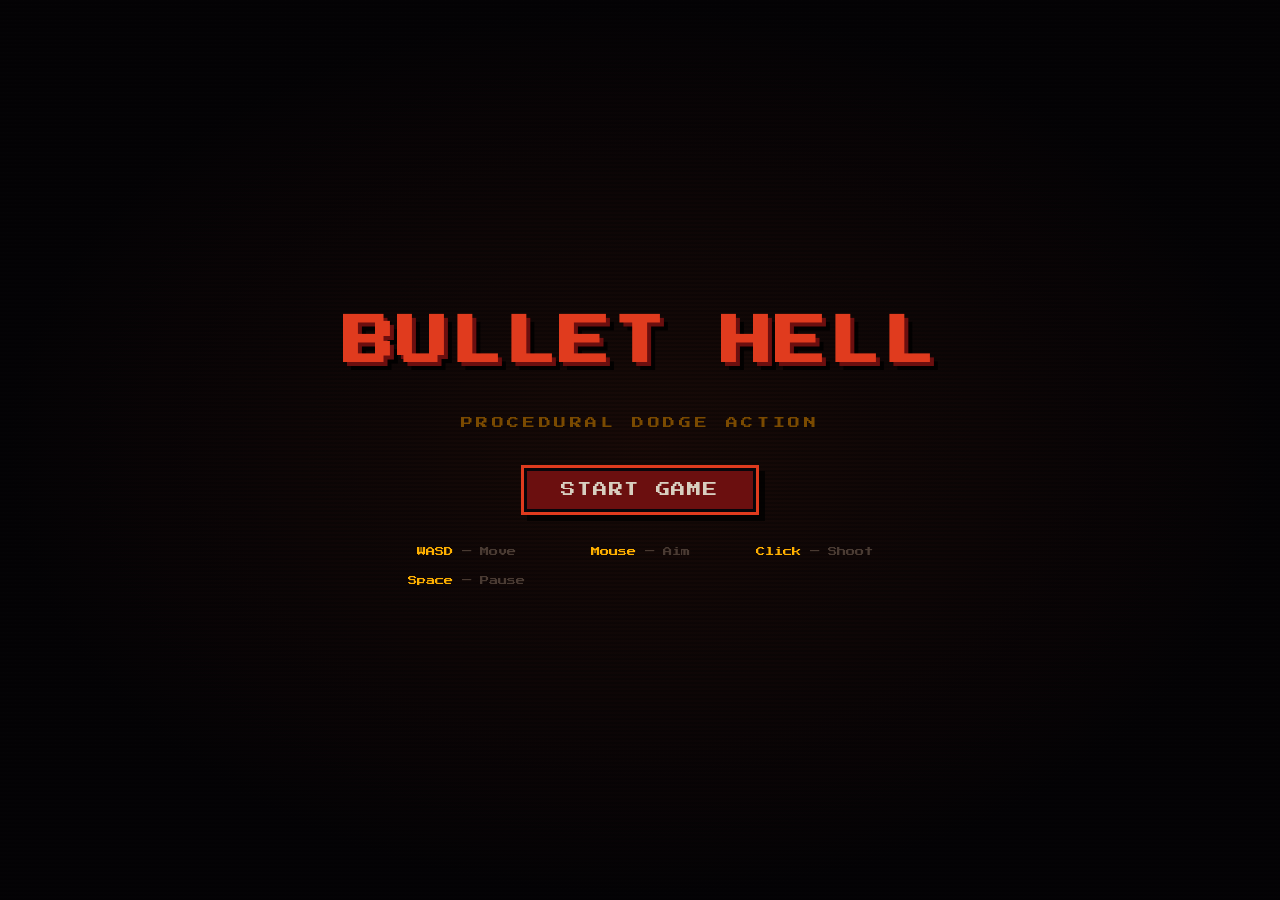
==== index.html @ 40c06ac8 "Restyle to a chunky pixel grid in a DOOM-register palette Presentation pass: loose modern retro rath" ====
<!DOCTYPE html>
<html lang="en">
<head>
    <meta charset="UTF-8">
    <meta name="viewport" content="width=device-width, initial-scale=1.0">
    <title>Bullet Hell — Procedural Dodge Action</title>
    <meta name="description" content="A browser bullet hell with procedurally generated dungeons, roguelite upgrades and hand-rolled canvas rendering. No engine, no dependencies.">
    <meta name="theme-color" content="#0a0a0f">

    <!-- Social preview -->
    <meta property="og:type" content="website">
    <meta property="og:title" content="Bullet Hell — Procedural Dodge Action">
    <meta property="og:description" content="A browser bullet hell with procedurally generated dungeons, roguelite upgrades and hand-rolled canvas rendering. No engine, no dependencies.">
    <meta name="twitter:card" content="summary">

    <!-- Inline SVG favicon: the player dot on the game's background -->
    <link rel="icon" href="data:image/svg+xml,%3Csvg xmlns='http://www.w3.org/2000/svg' viewBox='0 0 32 32'%3E%3Crect width='32' height='32' fill='%230a0a0f'/%3E%3Ccircle cx='16' cy='16' r='9' fill='%232196f3' stroke='%2364b5f6' stroke-width='2'/%3E%3C/svg%3E">

    <link rel="preconnect" href="https://fonts.googleapis.com">
    <link rel="preconnect" href="https://fonts.gstatic.com" crossorigin>
    <link href="https://fonts.googleapis.com/css2?family=Press+Start+2P&display=swap" rel="stylesheet">
    <link rel="stylesheet" href="css/styles.css">
</head>
<body>
    <canvas id="game"></canvas>

    <!-- Start Screen -->
    <div id="start-screen" class="screen active">
        <h1 class="game-title">BULLET HELL</h1>
        <p class="subtitle">Procedural Dodge Action</p>
        <button id="start-btn" class="btn">Start Game</button>
        <div class="controls-info">
            <p><strong>WASD</strong> — Move</p>
            <p><strong>Mouse</strong> — Aim</p>
            <p><strong>Click</strong> — Shoot</p>
            <p><strong>Space</strong> — Pause</p>
        </div>
    </div>

    <!-- HUD Overlay -->
    <div id="hud" class="hud hidden">
        <div class="hud-left">
            <div class="bar-container">
                <div class="bar-label">HP</div>
                <div class="bar-track">
                    <div id="hp-bar" class="bar bar-health"></div>
                </div>
                <span id="hp-text" class="bar-text">100 / 100</span>
            </div>
            <div class="bar-container">
                <div class="bar-label">XP</div>
                <div class="bar-track">
                    <div id="xp-bar" class="bar bar-xp"></div>
                </div>
                <span id="xp-text" class="bar-text">Lv 1 — 0 / 50</span>
            </div>
            <div id="stats-display" class="stats-display">
                DMG: 10 | SPD: 3.0 | BULLETS: 1
            </div>
        </div>
        <div class="hud-right">
            <canvas id="minimap" width="150" height="150"></canvas>
        </div>
    </div>

    <!-- Level Up Screen -->
    <div id="levelup-screen" class="screen hidden">
        <h2 class="levelup-title">LEVEL UP!</h2>
        <p class="levelup-subtitle">Choose an upgrade</p>
        <div id="upgrade-cards" class="upgrade-cards">
            <!-- Cards injected by JS -->
        </div>
        <button id="confirm-upgrade" class="btn hidden">Confirm</button>
    </div>

    <!-- Game Over Screen -->
    <div id="gameover-screen" class="screen hidden">
        <h2 class="gameover-title">GAME OVER</h2>
        <div class="gameover-stats">
            <p>Floor Reached: <span id="go-floor">1</span></p>
            <p>Level Reached: <span id="go-level">1</span></p>
            <p>Rooms Cleared: <span id="go-rooms">0</span></p>
            <p>Enemies Defeated: <span id="go-enemies">0</span></p>
        </div>
        <button id="restart-btn" class="btn">Restart</button>
    </div>

    <!-- Pause Overlay -->
    <div id="pause-overlay" class="screen hidden">
        <h2 class="pause-title">PAUSED</h2>
        <button id="resume-btn" class="btn">Resume</button>
    </div>

    <script src="js/palette.js"></script>
    <script src="js/player.js"></script>
    <script src="js/bullet.js"></script>
    <script src="js/enemy.js"></script>
    <script src="js/map.js"></script>
    <script src="js/ui.js"></script>
    <script src="js/game.js"></script>
    <script src="js/main.js"></script>
</body>
</html>
---- css/styles.css ----
/* =========================================================================
   Bullet Hell — loose modern retro, DOOM register.
   Chunky pixel grid, rust and dried blood, hot amber for anything urgent.
   ========================================================================= */

:root {
    --void:      #07050a;
    --panel:     #140f10;
    --panel-lit: #241a18;
    --wall:      #4a3b33;
    --blood:     #6b0f0f;
    --blood-lit: #a01c1c;
    --fire:      #e03b1e;
    --amber:     #ffb000;
    --amber-dim: #7a4a00;
    --bone:      #d8cfc0;
    --sick:      #7fbf3f;

    --font-pixel: 'Press Start 2P', 'Courier New', monospace;
}

*, *::before, *::after {
    margin: 0;
    padding: 0;
    box-sizing: border-box;
}

html, body {
    width: 100%;
    height: 100%;
    overflow: hidden;
    background: var(--void);
    font-family: var(--font-pixel);
    color: var(--bone);
    user-select: none;
    -webkit-font-smoothing: none;
    font-smooth: never;
}

/* The backing store is small and stretched; keep every pixel hard-edged. */
canvas#game {
    display: block;
    position: absolute;
    top: 0;
    left: 0;
    image-rendering: pixelated;
    image-rendering: crisp-edges;
}

/* ===== Screen overlays ===== */
.screen {
    position: absolute;
    inset: 0;
    display: flex;
    flex-direction: column;
    align-items: center;
    justify-content: center;
    z-index: 100;
    text-align: center;
    padding: 24px;
    background:
        repeating-linear-gradient(
            0deg,
            rgba(0, 0, 0, 0.35) 0 2px,
            rgba(0, 0, 0, 0.15) 2px 4px
        ),
        radial-gradient(ellipse at center, rgba(30, 12, 8, 0.92) 0%, rgba(5, 3, 6, 0.98) 70%);
}

.screen.hidden {
    display: none;
    pointer-events: none;
}

/* ===== Start screen ===== */
.game-title {
    font-size: clamp(1.4rem, 5vw, 3.2rem);
    line-height: 1.3;
    color: var(--fire);
    letter-spacing: 0.06em;
    margin-bottom: 0.8em;
    text-shadow:
        4px 4px 0 var(--blood),
        8px 8px 0 rgba(0, 0, 0, 0.85);
}

.subtitle {
    font-size: clamp(0.5rem, 1.4vw, 0.75rem);
    color: var(--amber-dim);
    margin-bottom: 3em;
    letter-spacing: 0.3em;
    text-transform: uppercase;
}

/* ===== Buttons — heavy slabs, no radius, no gradients ===== */
.btn {
    font-family: var(--font-pixel);
    font-size: clamp(0.6rem, 1.5vw, 0.9rem);
    padding: 18px 40px;
    color: var(--bone);
    background: var(--blood);
    border: 0;
    box-shadow:
        inset 0 0 0 3px var(--fire),
        inset 0 0 0 6px var(--void),
        6px 6px 0 rgba(0, 0, 0, 0.8);
    cursor: pointer;
    letter-spacing: 0.12em;
    text-transform: uppercase;
    transition: none;
}

.btn:hover,
.btn:focus-visible {
    background: var(--blood-lit);
    color: #fff;
    box-shadow:
        inset 0 0 0 3px var(--amber),
        inset 0 0 0 6px var(--void),
        6px 6px 0 rgba(0, 0, 0, 0.8);
    outline: none;
}

.btn:active {
    transform: translate(3px, 3px);
    box-shadow:
        inset 0 0 0 3px var(--amber),
        inset 0 0 0 6px var(--void),
        2px 2px 0 rgba(0, 0, 0, 0.8);
}

/* ===== Controls legend ===== */
.controls-info {
    margin-top: 3em;
    display: grid;
    grid-template-columns: repeat(auto-fit, minmax(150px, 1fr));
    gap: 10px 24px;
    font-size: clamp(0.42rem, 1vw, 0.58rem);
    color: var(--wall);
    line-height: 2;
    max-width: 620px;
}

.controls-info strong {
    color: var(--amber);
    font-weight: normal;
}

/* ===== HUD ===== */
.hud {
    position: absolute;
    inset: 0;
    pointer-events: none;
    z-index: 50;
}

.hud.hidden { display: none; }

.hud-left {
    position: absolute;
    left: 16px;
    bottom: 16px;
    background: var(--panel);
    box-shadow:
        inset 0 0 0 3px var(--wall),
        inset 0 0 0 6px var(--void);
    padding: 14px 18px;
    min-width: 300px;
}

.bar-container {
    display: flex;
    align-items: center;
    gap: 10px;
    margin-bottom: 8px;
}

.bar-label {
    font-size: 0.5rem;
    color: var(--amber-dim);
    width: 26px;
    letter-spacing: 0.1em;
}

.bar-track {
    position: relative;
    flex: 1;
    height: 14px;
    background: #0d0808;
    box-shadow: inset 0 0 0 2px var(--void);
    overflow: hidden;
}

.bar {
    height: 100%;
    width: 100%;
    transition: width 0.12s steps(4, end);
}

.bar-health { background: var(--fire); }
.bar-xp     { background: var(--sick); }

.bar-text {
    font-size: 0.45rem;
    color: var(--bone);
    min-width: 116px;
    text-align: right;
    letter-spacing: 0.05em;
}

.stats-display {
    font-size: 0.42rem;
    color: var(--amber);
    letter-spacing: 0.06em;
    margin-top: 6px;
    line-height: 1.8;
}

.hud-right {
    position: absolute;
    right: 16px;
    bottom: 16px;
    background: var(--panel);
    box-shadow:
        inset 0 0 0 3px var(--wall),
        inset 0 0 0 6px var(--void);
    padding: 6px;
    line-height: 0;
}

#minimap {
    image-rendering: pixelated;
    display: block;
}

/* ===== Level up ===== */
.levelup-title {
    font-size: clamp(1rem, 3.5vw, 2rem);
    color: var(--amber);
    letter-spacing: 0.08em;
    text-shadow: 4px 4px 0 var(--amber-dim), 8px 8px 0 rgba(0, 0, 0, 0.8);
    margin-bottom: 0.6em;
}

.levelup-subtitle {
    font-size: clamp(0.45rem, 1.2vw, 0.62rem);
    color: var(--wall);
    letter-spacing: 0.22em;
    text-transform: uppercase;
    margin-bottom: 2.5em;
}

.upgrade-cards {
    display: flex;
    gap: 20px;
    flex-wrap: wrap;
    justify-content: center;
    margin-bottom: 2.5em;
}

.upgrade-card {
    width: 210px;
    padding: 22px 16px;
    background: var(--panel-lit);
    box-shadow:
        inset 0 0 0 3px var(--wall),
        inset 0 0 0 6px var(--void),
        6px 6px 0 rgba(0, 0, 0, 0.75);
    cursor: pointer;
    pointer-events: auto;
}

.upgrade-card:hover {
    background: #33221d;
    box-shadow:
        inset 0 0 0 3px var(--amber-dim),
        inset 0 0 0 6px var(--void),
        6px 6px 0 rgba(0, 0, 0, 0.75);
}

.upgrade-card.selected {
    background: var(--blood);
    box-shadow:
        inset 0 0 0 3px var(--amber),
        inset 0 0 0 6px var(--void),
        6px 6px 0 rgba(0, 0, 0, 0.75);
}

.card-name {
    font-size: 0.72rem;
    color: var(--amber);
    margin-bottom: 1.2em;
    line-height: 1.4;
}

.upgrade-card.selected .card-name { color: #fff; }

.card-desc {
    font-size: 0.45rem;
    color: var(--bone);
    line-height: 2;
    margin-bottom: 1.6em;
}

.card-rarity {
    font-size: 0.38rem;
    color: #96775e;
    text-transform: uppercase;
    letter-spacing: 0.2em;
}

.card-rarity.rare { color: var(--sick); }

/* ===== Game over ===== */
.gameover-title {
    font-size: clamp(1.2rem, 4.5vw, 2.6rem);
    color: var(--fire);
    letter-spacing: 0.08em;
    text-shadow: 4px 4px 0 var(--blood), 8px 8px 0 rgba(0, 0, 0, 0.85);
    margin-bottom: 1em;
}

.gameover-stats {
    font-size: clamp(0.45rem, 1.2vw, 0.62rem);
    color: var(--bone);
    line-height: 2.8;
    margin-bottom: 2.5em;
}

.gameover-stats span { color: var(--amber); }

/* ===== Pause ===== */
.pause-title {
    font-size: clamp(1rem, 3.5vw, 2rem);
    color: var(--amber);
    letter-spacing: 0.2em;
    margin-bottom: 1.2em;
    text-shadow: 4px 4px 0 rgba(0, 0, 0, 0.85);
}

@media (prefers-reduced-motion: reduce) {
    .bar { transition: none; }
}
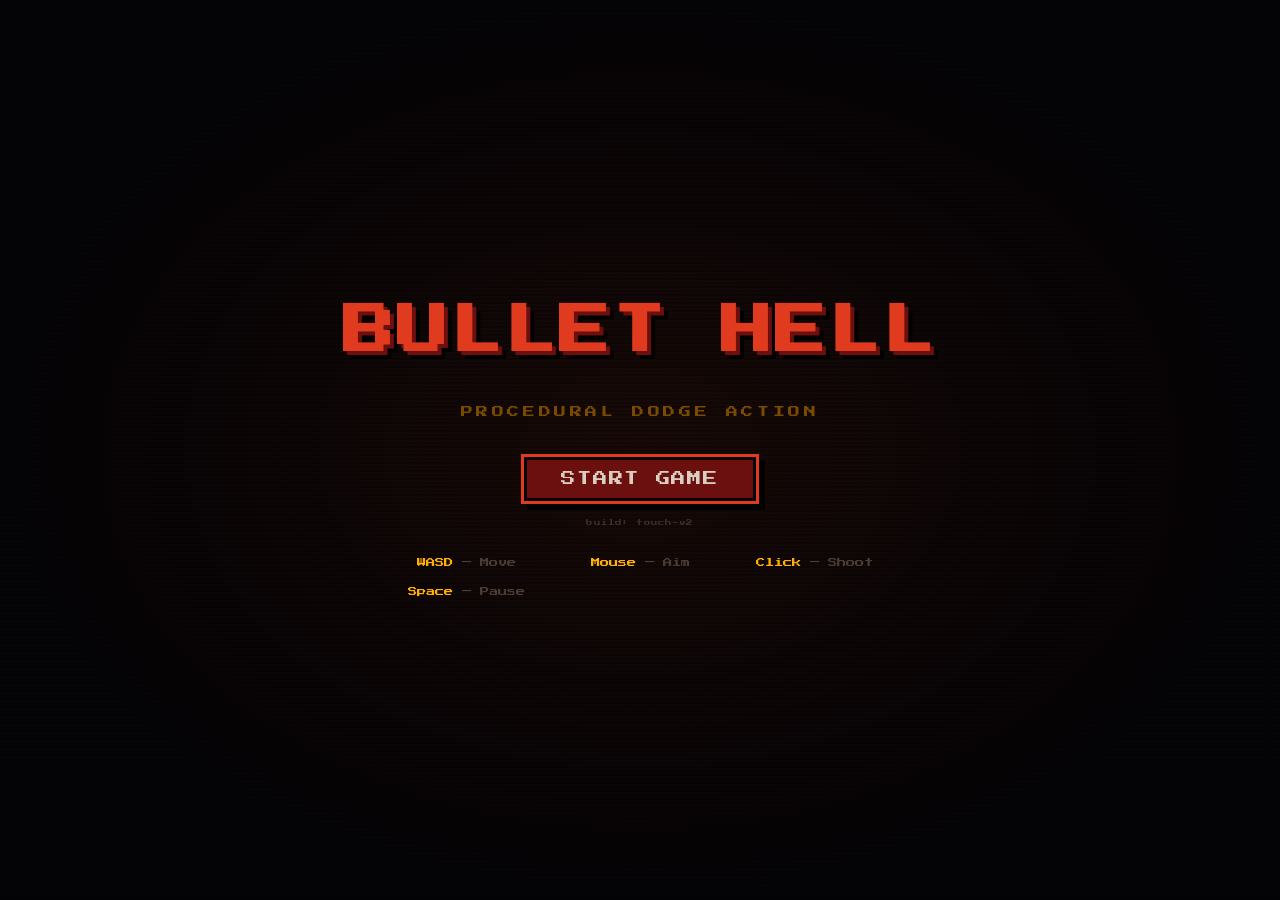
==== commit 89ad43cd: "Harden touch controls and add diagnostics for a device that shows no sticks Reported: the sticks do " ====
--- a/index.html
+++ b/index.html
@@ -2,7 +2,8 @@
 <html lang="en">
 <head>
     <meta charset="UTF-8">
-    <meta name="viewport" content="width=device-width, initial-scale=1.0">
+    <meta name="viewport" content="width=device-width, initial-scale=1.0, maximum-scale=1.0, user-scalable=no, viewport-fit=cover">
+    <meta name="mobile-web-app-capable" content="yes">
     <title>Bullet Hell — Procedural Dodge Action</title>
     <meta name="description" content="A browser bullet hell with procedurally generated dungeons, roguelite upgrades and hand-rolled canvas rendering. No engine, no dependencies.">
     <meta name="theme-color" content="#0a0a0f">
@@ -19,7 +20,7 @@
     <link rel="preconnect" href="https://fonts.googleapis.com">
     <link rel="preconnect" href="https://fonts.gstatic.com" crossorigin>
     <link href="https://fonts.googleapis.com/css2?family=Press+Start+2P&display=swap" rel="stylesheet">
-    <link rel="stylesheet" href="css/styles.css">
+    <link rel="stylesheet" href="css/styles.css?v=touch-v2">
 </head>
 <body>
     <canvas id="game"></canvas>
@@ -29,6 +30,7 @@
         <h1 class="game-title">BULLET HELL</h1>
         <p class="subtitle">Procedural Dodge Action</p>
         <button id="start-btn" class="btn">Start Game</button>
+        <p class="build-marker">build: touch-v2</p>
         <div class="controls-info">
             <p><strong>WASD</strong> — Move</p>
             <p><strong>Mouse</strong> — Aim</p>
@@ -91,13 +93,28 @@
         <button id="resume-btn" class="btn">Resume</button>
     </div>
 
-    <script src="js/palette.js"></script>
-    <script src="js/player.js"></script>
-    <script src="js/bullet.js"></script>
-    <script src="js/enemy.js"></script>
-    <script src="js/map.js"></script>
-    <script src="js/ui.js"></script>
-    <script src="js/game.js"></script>
-    <script src="js/main.js"></script>
+    <!-- Touch layer: only shown on touch devices, see main.js -->
+    <div id="touch-layer" class="touch-layer hidden">
+        <div id="stick-move" class="stick"><div class="stick-knob"></div></div>
+        <div id="stick-aim" class="stick stick-fire"><div class="stick-knob"></div></div>
+    </div>
+    <button id="touch-pause" class="touch-pause hidden" aria-label="Pause">II</button>
+
+    <!-- Portrait gate: twin-stick needs the width -->
+    <div id="rotate-gate" class="rotate-gate">
+        <div class="rotate-icon">◱</div>
+        <p class="rotate-text">Rotate your device</p>
+        <p class="rotate-sub">Landscape only</p>
+    </div>
+
+    <script src="js/palette.js?v=touch-v2"></script>
+    <script src="js/player.js?v=touch-v2"></script>
+    <script src="js/bullet.js?v=touch-v2"></script>
+    <script src="js/enemy.js?v=touch-v2"></script>
+    <script src="js/map.js?v=touch-v2"></script>
+    <script src="js/ui.js?v=touch-v2"></script>
+    <script src="js/game.js?v=touch-v2"></script>
+    <script src="js/touch.js?v=touch-v2"></script>
+    <script src="js/main.js?v=touch-v2"></script>
 </body>
 </html>
--- a/css/styles.css
+++ b/css/styles.css
@@ -341,3 +341,168 @@
 @media (prefers-reduced-motion: reduce) {
     .bar { transition: none; }
 }
+
+/* =========================================================================
+   Touch controls — twin-stick, landscape only
+   ========================================================================= */
+
+/* Stop the browser treating the play surface as a scrollable document:
+   no pull-to-refresh, no rubber-banding, no double-tap zoom. */
+body.touch-device {
+    overscroll-behavior: none;
+    touch-action: none;
+}
+
+.touch-layer {
+    position: absolute;
+    inset: 0;
+    z-index: 60;
+    touch-action: none;
+    -webkit-user-select: none;
+    user-select: none;
+    -webkit-tap-highlight-color: transparent;
+}
+
+.touch-layer.hidden { display: none; }
+
+/* Floating sticks: positioned at the thumb by JS, hidden until touched. */
+.stick {
+    position: absolute;
+    width: 136px;
+    height: 136px;
+    margin-left: -68px;
+    margin-top: -68px;
+    border-radius: 50%;
+    display: none;
+    pointer-events: none;
+    background: rgba(20, 15, 16, 0.4);
+    box-shadow: inset 0 0 0 3px rgba(92, 70, 56, 0.75);
+}
+
+.stick-knob {
+    position: absolute;
+    left: 50%;
+    top: 50%;
+    width: 54px;
+    height: 54px;
+    margin: 0;
+    border-radius: 50%;
+    background: rgba(255, 176, 0, 0.30);
+    box-shadow: inset 0 0 0 3px var(--amber);
+    transform: translate(-50%, -50%);
+}
+
+/* The firing stick reads hot so the two thumbs are never confused. */
+.stick-fire {
+    box-shadow: inset 0 0 0 3px rgba(160, 28, 28, 0.8);
+    background: rgba(40, 10, 10, 0.4);
+}
+
+.stick-fire .stick-knob {
+    background: rgba(224, 59, 30, 0.35);
+    box-shadow: inset 0 0 0 3px var(--fire);
+}
+
+.touch-pause {
+    position: absolute;
+    top: 14px;
+    right: 14px;
+    z-index: 70;
+    width: 52px;
+    height: 52px;
+    font-family: var(--font-pixel);
+    font-size: 0.7rem;
+    letter-spacing: 0.08em;
+    color: var(--amber);
+    background: var(--panel);
+    border: 0;
+    box-shadow:
+        inset 0 0 0 3px var(--wall),
+        inset 0 0 0 6px var(--void);
+    cursor: pointer;
+    -webkit-tap-highlight-color: transparent;
+}
+
+.touch-pause.hidden { display: none; }
+.touch-pause:active { color: #fff; background: var(--blood); }
+
+/* ===== Portrait gate =====
+   Twin-stick needs the horizontal room, and a portrait viewport puts both
+   thumbs over the play area. Shown only on touch devices in portrait. */
+.rotate-gate {
+    display: none;
+    position: absolute;
+    inset: 0;
+    z-index: 200;
+    flex-direction: column;
+    align-items: center;
+    justify-content: center;
+    gap: 18px;
+    text-align: center;
+    padding: 24px;
+    background: var(--void);
+}
+
+body.touch-device .rotate-gate { }
+
+@media (orientation: portrait) {
+    body.touch-device .rotate-gate { display: flex; }
+    /* Hide the HUD and touch layer so nothing is interactable behind the gate */
+    body.touch-device .hud,
+    body.touch-device .touch-layer,
+    body.touch-device .touch-pause { display: none; }
+}
+
+.rotate-icon {
+    font-size: 4rem;
+    color: var(--amber);
+    animation: rotate-hint 2.4s ease-in-out infinite;
+}
+
+.rotate-text {
+    font-size: 0.72rem;
+    color: var(--bone);
+    letter-spacing: 0.1em;
+    line-height: 2;
+}
+
+.rotate-sub {
+    font-size: 0.48rem;
+    color: var(--amber-dim);
+    letter-spacing: 0.22em;
+    text-transform: uppercase;
+}
+
+@keyframes rotate-hint {
+    0%, 45%   { transform: rotate(0deg); }
+    55%, 100% { transform: rotate(-90deg); }
+}
+
+@media (prefers-reduced-motion: reduce) {
+    .rotate-icon { animation: none; }
+}
+
+/* On short landscape viewports (phones), pull the HUD in so the sticks and
+   the status panel do not fight for the same corner. */
+@media (orientation: landscape) and (max-height: 500px) {
+    .hud-left { min-width: 220px; padding: 8px 12px; }
+    .bar-track { height: 10px; }
+    .bar-text { min-width: 92px; font-size: 0.38rem; }
+    .stats-display { font-size: 0.36rem; }
+    #minimap { width: 96px; height: 96px; }
+    .controls-info { display: none; }
+}
+
+/* Sticks rest dimmed at their default positions so a player can see the
+   controls exist before touching anything, then brighten on grab. */
+.stick.stick-idle {
+    opacity: 0.32;
+}
+
+/* Build marker: lets a cached tablet be identified at a glance. */
+.build-marker {
+    font-size: 0.4rem;
+    color: #3d2f28;
+    letter-spacing: 0.18em;
+    margin-top: 2.5em;
+}
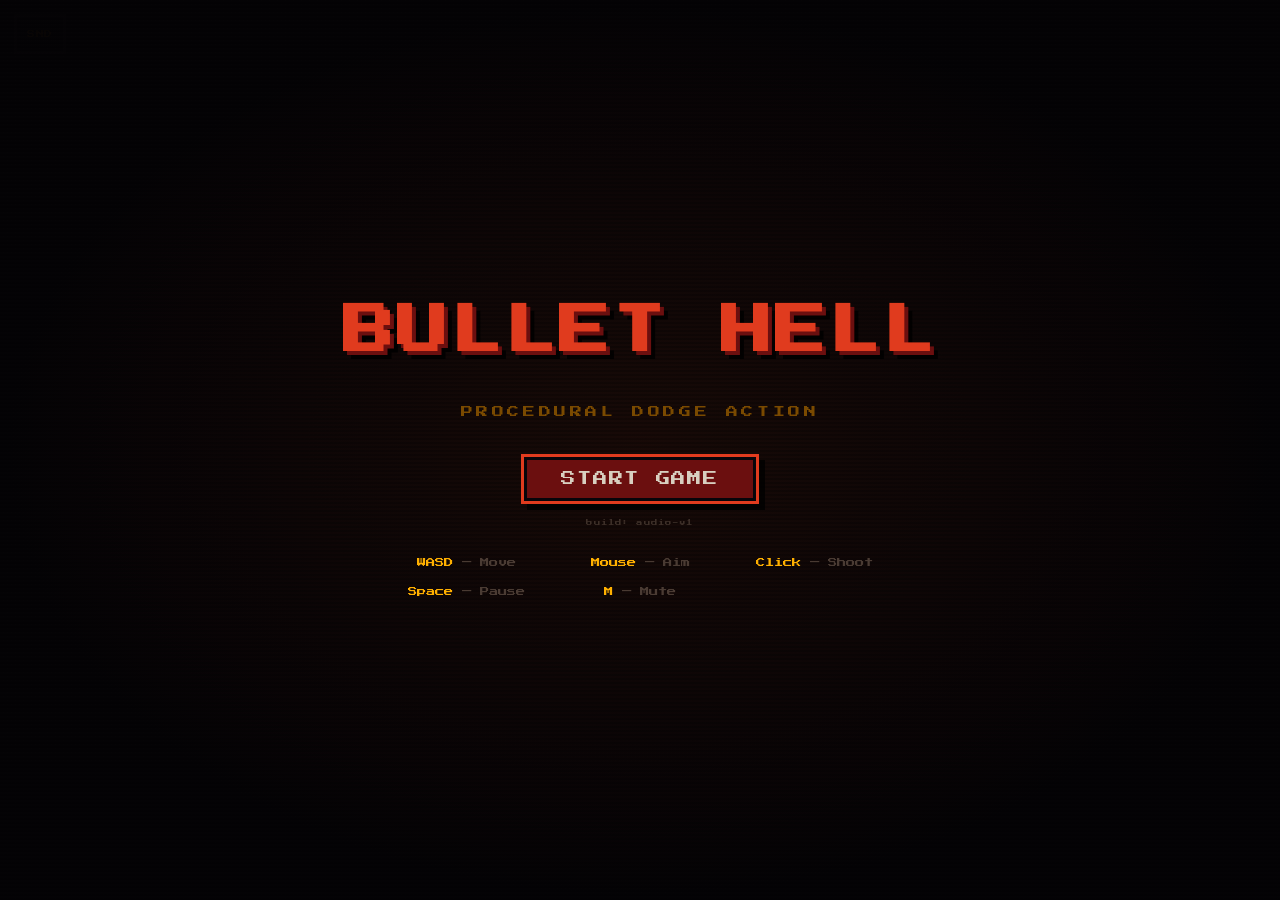
==== commit 59a5a9cd: "Add synthesized sound effects and an optional music layer Effects are generated with Web Audio rathe" ====
--- a/index.html
+++ b/index.html
@@ -20,7 +20,7 @@
     <link rel="preconnect" href="https://fonts.googleapis.com">
     <link rel="preconnect" href="https://fonts.gstatic.com" crossorigin>
     <link href="https://fonts.googleapis.com/css2?family=Press+Start+2P&display=swap" rel="stylesheet">
-    <link rel="stylesheet" href="css/styles.css?v=touch-v2">
+    <link rel="stylesheet" href="css/styles.css?v=audio-v1">
 </head>
 <body>
     <canvas id="game"></canvas>
@@ -30,12 +30,13 @@
         <h1 class="game-title">BULLET HELL</h1>
         <p class="subtitle">Procedural Dodge Action</p>
         <button id="start-btn" class="btn">Start Game</button>
-        <p class="build-marker">build: touch-v2</p>
+        <p class="build-marker">build: audio-v1</p>
         <div class="controls-info">
             <p><strong>WASD</strong> — Move</p>
             <p><strong>Mouse</strong> — Aim</p>
             <p><strong>Click</strong> — Shoot</p>
             <p><strong>Space</strong> — Pause</p>
+            <p><strong>M</strong> — Mute</p>
         </div>
     </div>
 
@@ -99,6 +100,7 @@
         <div id="stick-aim" class="stick stick-fire"><div class="stick-knob"></div></div>
     </div>
     <button id="touch-pause" class="touch-pause hidden" aria-label="Pause">II</button>
+    <button id="mute-btn" class="mute-btn" aria-label="Mute">SND</button>
 
     <!-- Portrait gate: twin-stick needs the width -->
     <div id="rotate-gate" class="rotate-gate">
@@ -107,14 +109,15 @@
         <p class="rotate-sub">Landscape only</p>
     </div>
 
-    <script src="js/palette.js?v=touch-v2"></script>
-    <script src="js/player.js?v=touch-v2"></script>
-    <script src="js/bullet.js?v=touch-v2"></script>
-    <script src="js/enemy.js?v=touch-v2"></script>
-    <script src="js/map.js?v=touch-v2"></script>
-    <script src="js/ui.js?v=touch-v2"></script>
-    <script src="js/game.js?v=touch-v2"></script>
-    <script src="js/touch.js?v=touch-v2"></script>
-    <script src="js/main.js?v=touch-v2"></script>
+    <script src="js/palette.js?v=audio-v1"></script>
+    <script src="js/audio.js?v=audio-v1"></script>
+    <script src="js/player.js?v=audio-v1"></script>
+    <script src="js/bullet.js?v=audio-v1"></script>
+    <script src="js/enemy.js?v=audio-v1"></script>
+    <script src="js/map.js?v=audio-v1"></script>
+    <script src="js/ui.js?v=audio-v1"></script>
+    <script src="js/game.js?v=audio-v1"></script>
+    <script src="js/touch.js?v=audio-v1"></script>
+    <script src="js/main.js?v=audio-v1"></script>
 </body>
 </html>
--- a/css/styles.css
+++ b/css/styles.css
@@ -506,3 +506,28 @@
     letter-spacing: 0.18em;
     margin-top: 2.5em;
 }
+
+/* Sound toggle — mirrors the pause button so the two read as a pair. */
+.mute-btn {
+    position: absolute;
+    top: 14px;
+    left: 14px;
+    z-index: 70;
+    min-width: 52px;
+    height: 40px;
+    padding: 0 10px;
+    font-family: var(--font-pixel);
+    font-size: 0.5rem;
+    letter-spacing: 0.08em;
+    color: var(--amber);
+    background: var(--panel);
+    border: 0;
+    box-shadow:
+        inset 0 0 0 3px var(--wall),
+        inset 0 0 0 6px var(--void);
+    cursor: pointer;
+    -webkit-tap-highlight-color: transparent;
+}
+
+.mute-btn.muted { color: #6b5347; }
+.mute-btn:active { color: #fff; background: var(--blood); }
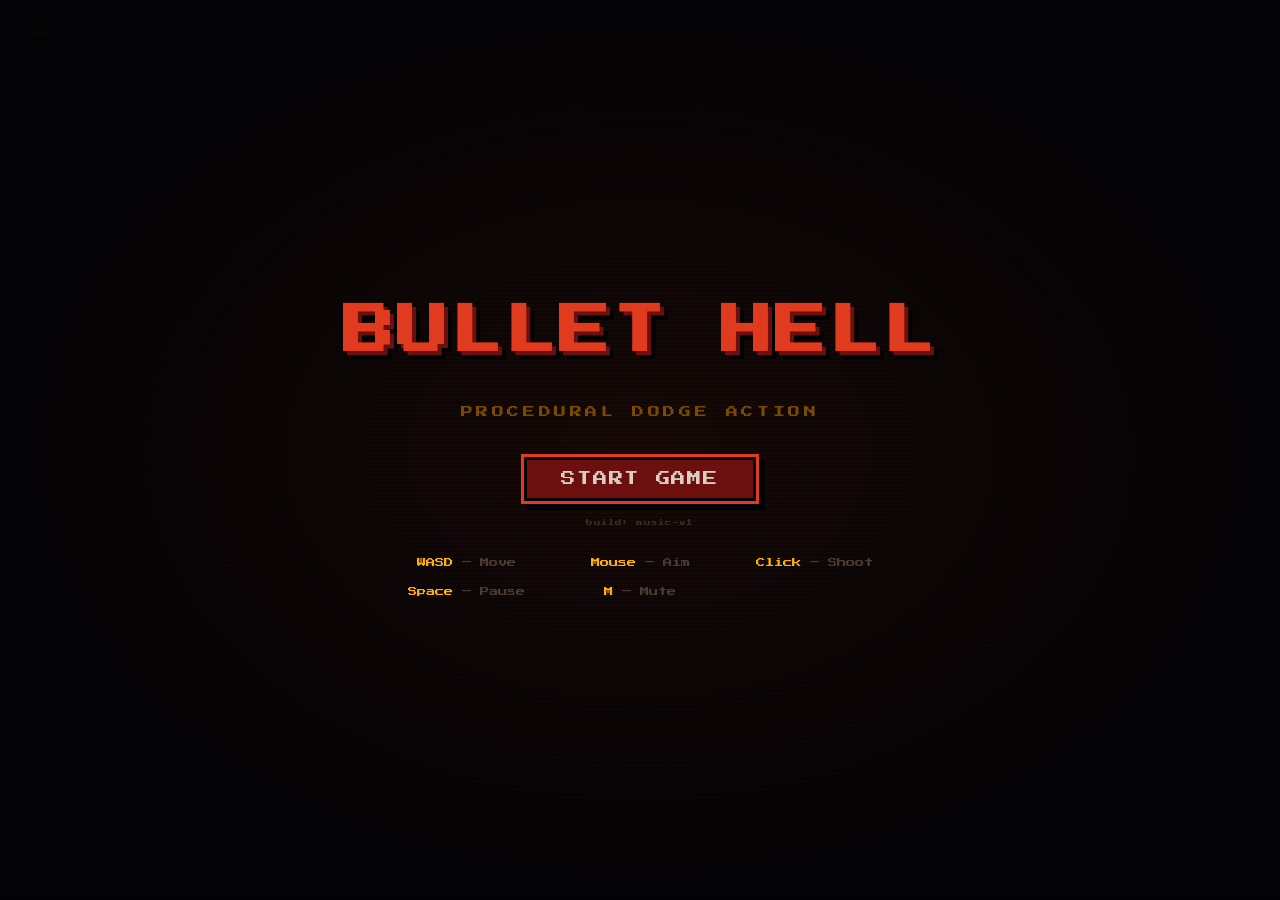
==== commit 1dda6ea1: "Add the soundtrack, looping each track's body rather than its fade Three tracks, one per floor, cycl" ====
--- a/index.html
+++ b/index.html
@@ -20,7 +20,7 @@
     <link rel="preconnect" href="https://fonts.googleapis.com">
     <link rel="preconnect" href="https://fonts.gstatic.com" crossorigin>
     <link href="https://fonts.googleapis.com/css2?family=Press+Start+2P&display=swap" rel="stylesheet">
-    <link rel="stylesheet" href="css/styles.css?v=audio-v1">
+    <link rel="stylesheet" href="css/styles.css?v=music-v1">
 </head>
 <body>
     <canvas id="game"></canvas>
@@ -30,7 +30,7 @@
         <h1 class="game-title">BULLET HELL</h1>
         <p class="subtitle">Procedural Dodge Action</p>
         <button id="start-btn" class="btn">Start Game</button>
-        <p class="build-marker">build: audio-v1</p>
+        <p class="build-marker">build: music-v1</p>
         <div class="controls-info">
             <p><strong>WASD</strong> — Move</p>
             <p><strong>Mouse</strong> — Aim</p>
@@ -109,15 +109,15 @@
         <p class="rotate-sub">Landscape only</p>
     </div>
 
-    <script src="js/palette.js?v=audio-v1"></script>
-    <script src="js/audio.js?v=audio-v1"></script>
-    <script src="js/player.js?v=audio-v1"></script>
-    <script src="js/bullet.js?v=audio-v1"></script>
-    <script src="js/enemy.js?v=audio-v1"></script>
-    <script src="js/map.js?v=audio-v1"></script>
-    <script src="js/ui.js?v=audio-v1"></script>
-    <script src="js/game.js?v=audio-v1"></script>
-    <script src="js/touch.js?v=audio-v1"></script>
-    <script src="js/main.js?v=audio-v1"></script>
+    <script src="js/palette.js?v=music-v1"></script>
+    <script src="js/audio.js?v=music-v1"></script>
+    <script src="js/player.js?v=music-v1"></script>
+    <script src="js/bullet.js?v=music-v1"></script>
+    <script src="js/enemy.js?v=music-v1"></script>
+    <script src="js/map.js?v=music-v1"></script>
+    <script src="js/ui.js?v=music-v1"></script>
+    <script src="js/game.js?v=music-v1"></script>
+    <script src="js/touch.js?v=music-v1"></script>
+    <script src="js/main.js?v=music-v1"></script>
 </body>
 </html>
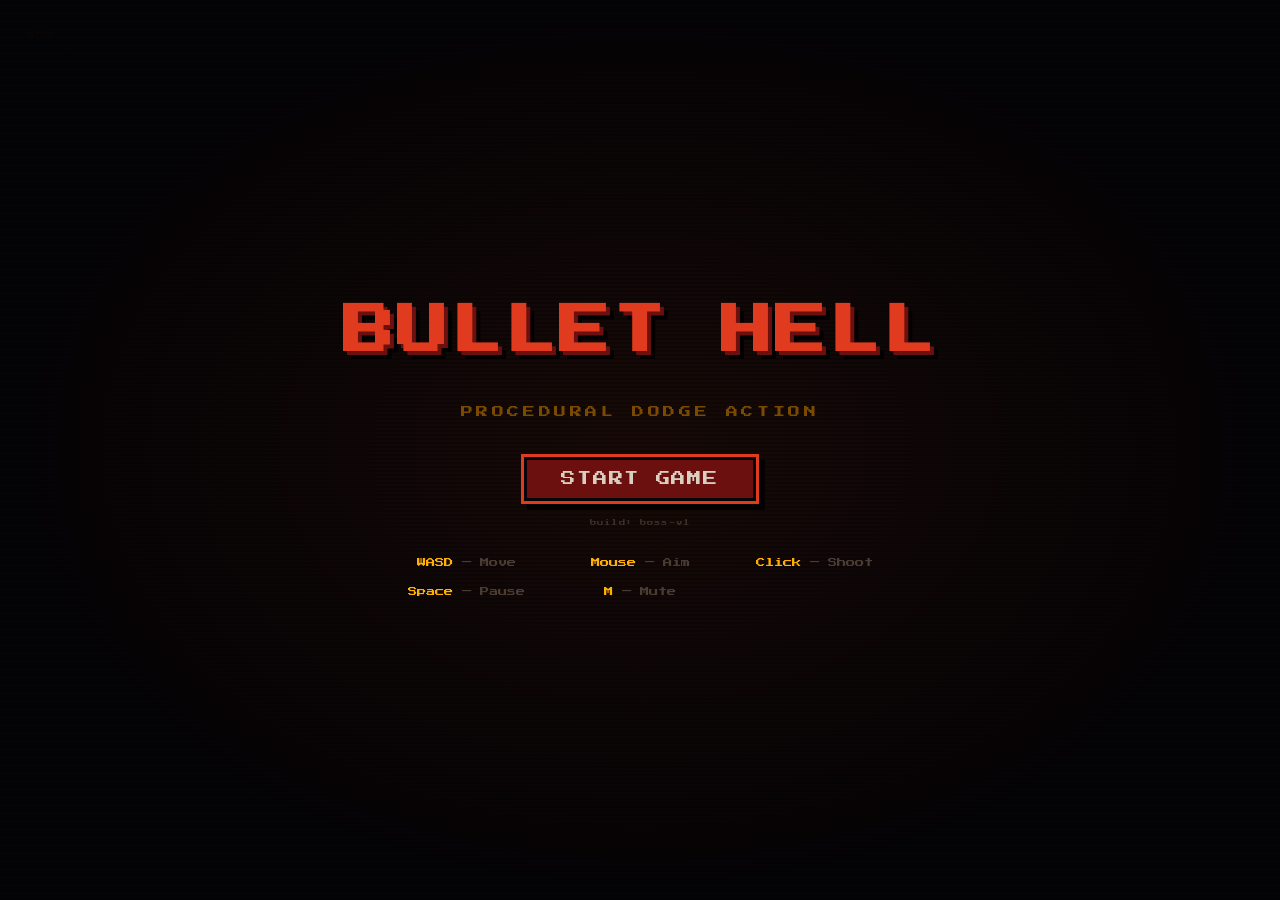
==== commit 45ff6cf2: "Gate each floor's exit behind a boss, and keep scaling past floor 10 A run had no curve in either di" ====
--- a/index.html
+++ b/index.html
@@ -20,7 +20,7 @@
     <link rel="preconnect" href="https://fonts.googleapis.com">
     <link rel="preconnect" href="https://fonts.gstatic.com" crossorigin>
     <link href="https://fonts.googleapis.com/css2?family=Press+Start+2P&display=swap" rel="stylesheet">
-    <link rel="stylesheet" href="css/styles.css?v=music-v1">
+    <link rel="stylesheet" href="css/styles.css?v=boss-v1">
 </head>
 <body>
     <canvas id="game"></canvas>
@@ -30,7 +30,7 @@
         <h1 class="game-title">BULLET HELL</h1>
         <p class="subtitle">Procedural Dodge Action</p>
         <button id="start-btn" class="btn">Start Game</button>
-        <p class="build-marker">build: music-v1</p>
+        <p class="build-marker">build: boss-v1</p>
         <div class="controls-info">
             <p><strong>WASD</strong> — Move</p>
             <p><strong>Mouse</strong> — Aim</p>
@@ -109,15 +109,15 @@
         <p class="rotate-sub">Landscape only</p>
     </div>
 
-    <script src="js/palette.js?v=music-v1"></script>
-    <script src="js/audio.js?v=music-v1"></script>
-    <script src="js/player.js?v=music-v1"></script>
-    <script src="js/bullet.js?v=music-v1"></script>
-    <script src="js/enemy.js?v=music-v1"></script>
-    <script src="js/map.js?v=music-v1"></script>
-    <script src="js/ui.js?v=music-v1"></script>
-    <script src="js/game.js?v=music-v1"></script>
-    <script src="js/touch.js?v=music-v1"></script>
-    <script src="js/main.js?v=music-v1"></script>
+    <script src="js/palette.js?v=boss-v1"></script>
+    <script src="js/audio.js?v=boss-v1"></script>
+    <script src="js/player.js?v=boss-v1"></script>
+    <script src="js/bullet.js?v=boss-v1"></script>
+    <script src="js/enemy.js?v=boss-v1"></script>
+    <script src="js/map.js?v=boss-v1"></script>
+    <script src="js/ui.js?v=boss-v1"></script>
+    <script src="js/game.js?v=boss-v1"></script>
+    <script src="js/touch.js?v=boss-v1"></script>
+    <script src="js/main.js?v=boss-v1"></script>
 </body>
 </html>
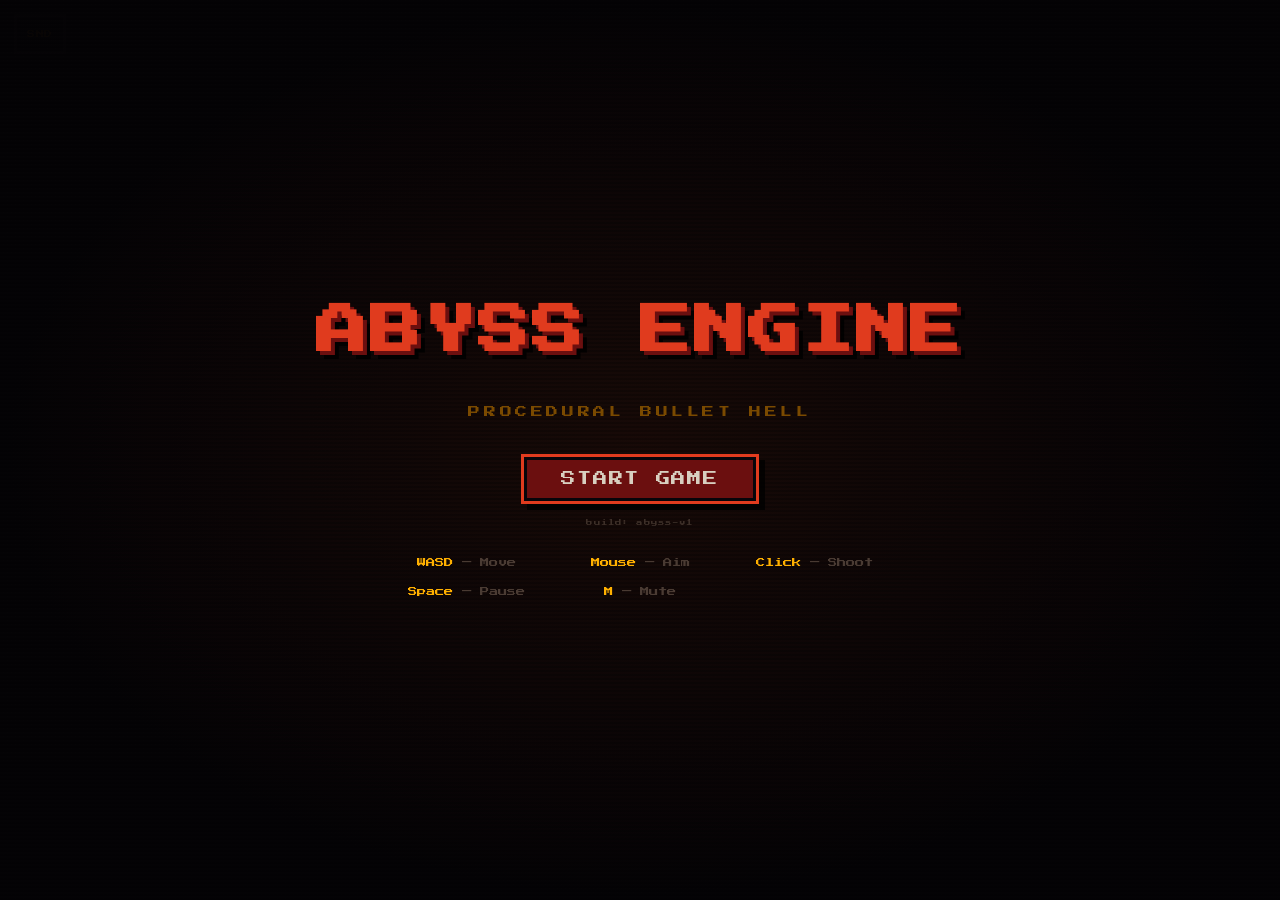
==== commit fee3cd90: "Rename the game to Abyss Engine "Bullet Hell" is the genre, not a title. The name comes from the sou" ====
--- a/index.html
+++ b/index.html
@@ -4,14 +4,14 @@
     <meta charset="UTF-8">
     <meta name="viewport" content="width=device-width, initial-scale=1.0, maximum-scale=1.0, user-scalable=no, viewport-fit=cover">
     <meta name="mobile-web-app-capable" content="yes">
-    <title>Bullet Hell — Procedural Dodge Action</title>
-    <meta name="description" content="A browser bullet hell with procedurally generated dungeons, roguelite upgrades and hand-rolled canvas rendering. No engine, no dependencies.">
+    <title>Abyss Engine — Procedural Bullet Hell</title>
+    <meta name="description" content="Descend a procedurally generated dungeon, kill the boss to open the way down. A browser bullet hell with roguelite upgrades and hand-rolled pixel rendering — no game engine, no dependencies.">
     <meta name="theme-color" content="#0a0a0f">
 
     <!-- Social preview -->
     <meta property="og:type" content="website">
-    <meta property="og:title" content="Bullet Hell — Procedural Dodge Action">
-    <meta property="og:description" content="A browser bullet hell with procedurally generated dungeons, roguelite upgrades and hand-rolled canvas rendering. No engine, no dependencies.">
+    <meta property="og:title" content="Abyss Engine — Procedural Bullet Hell">
+    <meta property="og:description" content="Descend a procedurally generated dungeon, kill the boss to open the way down. A browser bullet hell with roguelite upgrades and hand-rolled pixel rendering — no game engine, no dependencies.">
     <meta name="twitter:card" content="summary">
 
     <!-- Inline SVG favicon: the player dot on the game's background -->
@@ -20,17 +20,17 @@
     <link rel="preconnect" href="https://fonts.googleapis.com">
     <link rel="preconnect" href="https://fonts.gstatic.com" crossorigin>
     <link href="https://fonts.googleapis.com/css2?family=Press+Start+2P&display=swap" rel="stylesheet">
-    <link rel="stylesheet" href="css/styles.css?v=boss-v1">
+    <link rel="stylesheet" href="css/styles.css?v=abyss-v1">
 </head>
 <body>
     <canvas id="game"></canvas>
 
     <!-- Start Screen -->
     <div id="start-screen" class="screen active">
-        <h1 class="game-title">BULLET HELL</h1>
-        <p class="subtitle">Procedural Dodge Action</p>
+        <h1 class="game-title">ABYSS ENGINE</h1>
+        <p class="subtitle">Procedural Bullet Hell</p>
         <button id="start-btn" class="btn">Start Game</button>
-        <p class="build-marker">build: boss-v1</p>
+        <p class="build-marker">build: abyss-v1</p>
         <div class="controls-info">
             <p><strong>WASD</strong> — Move</p>
             <p><strong>Mouse</strong> — Aim</p>
@@ -109,15 +109,15 @@
         <p class="rotate-sub">Landscape only</p>
     </div>
 
-    <script src="js/palette.js?v=boss-v1"></script>
-    <script src="js/audio.js?v=boss-v1"></script>
-    <script src="js/player.js?v=boss-v1"></script>
-    <script src="js/bullet.js?v=boss-v1"></script>
-    <script src="js/enemy.js?v=boss-v1"></script>
-    <script src="js/map.js?v=boss-v1"></script>
-    <script src="js/ui.js?v=boss-v1"></script>
-    <script src="js/game.js?v=boss-v1"></script>
-    <script src="js/touch.js?v=boss-v1"></script>
-    <script src="js/main.js?v=boss-v1"></script>
+    <script src="js/palette.js?v=abyss-v1"></script>
+    <script src="js/audio.js?v=abyss-v1"></script>
+    <script src="js/player.js?v=abyss-v1"></script>
+    <script src="js/bullet.js?v=abyss-v1"></script>
+    <script src="js/enemy.js?v=abyss-v1"></script>
+    <script src="js/map.js?v=abyss-v1"></script>
+    <script src="js/ui.js?v=abyss-v1"></script>
+    <script src="js/game.js?v=abyss-v1"></script>
+    <script src="js/touch.js?v=abyss-v1"></script>
+    <script src="js/main.js?v=abyss-v1"></script>
 </body>
 </html>
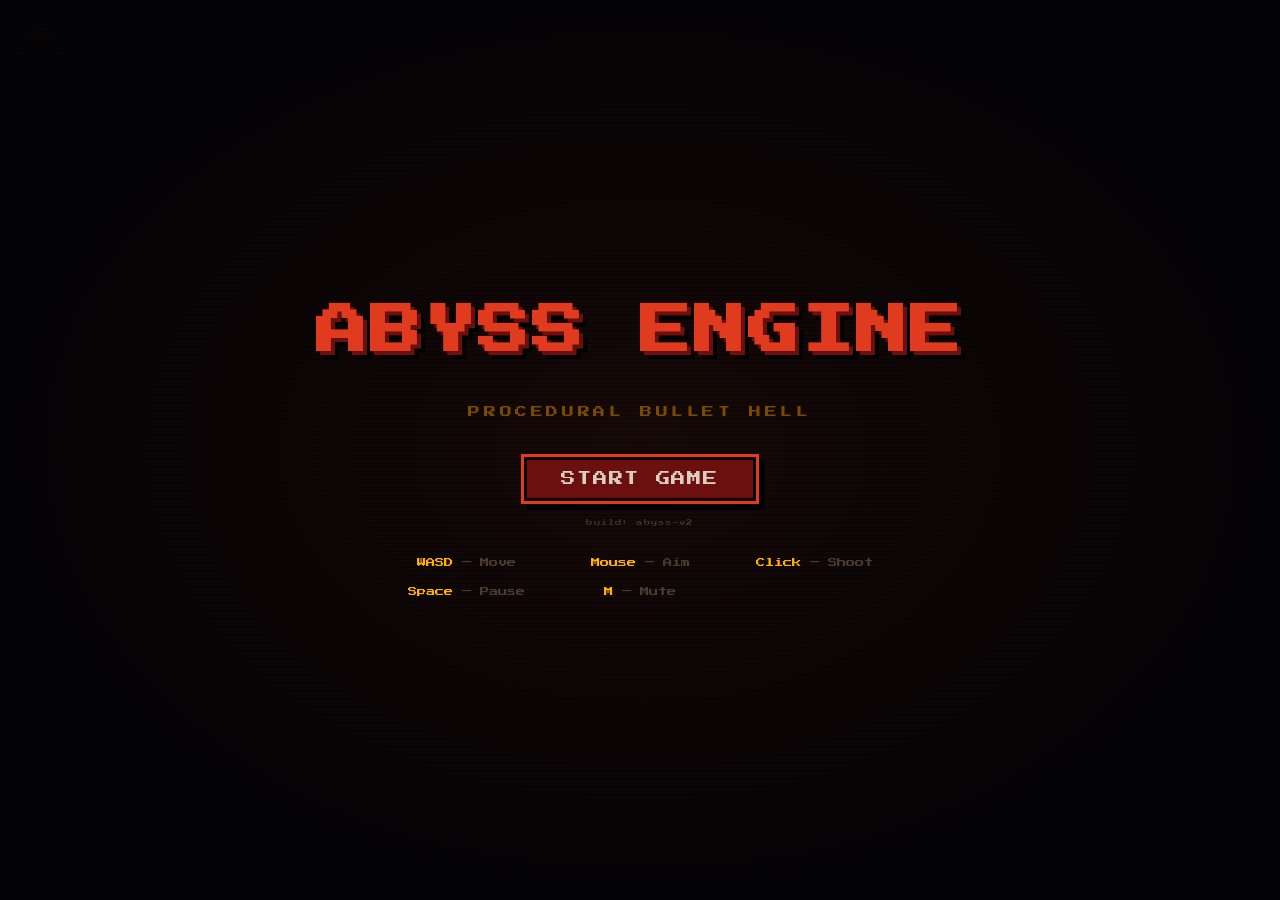
==== commit 767d338a: "Remove the level cap so progression keeps pace with endless scaling Reported from a real run: floor " ====
--- a/index.html
+++ b/index.html
@@ -20,7 +20,7 @@
     <link rel="preconnect" href="https://fonts.googleapis.com">
     <link rel="preconnect" href="https://fonts.gstatic.com" crossorigin>
     <link href="https://fonts.googleapis.com/css2?family=Press+Start+2P&display=swap" rel="stylesheet">
-    <link rel="stylesheet" href="css/styles.css?v=abyss-v1">
+    <link rel="stylesheet" href="css/styles.css?v=abyss-v2">
 </head>
 <body>
     <canvas id="game"></canvas>
@@ -30,7 +30,7 @@
         <h1 class="game-title">ABYSS ENGINE</h1>
         <p class="subtitle">Procedural Bullet Hell</p>
         <button id="start-btn" class="btn">Start Game</button>
-        <p class="build-marker">build: abyss-v1</p>
+        <p class="build-marker">build: abyss-v2</p>
         <div class="controls-info">
             <p><strong>WASD</strong> — Move</p>
             <p><strong>Mouse</strong> — Aim</p>
@@ -109,15 +109,15 @@
         <p class="rotate-sub">Landscape only</p>
     </div>
 
-    <script src="js/palette.js?v=abyss-v1"></script>
-    <script src="js/audio.js?v=abyss-v1"></script>
-    <script src="js/player.js?v=abyss-v1"></script>
-    <script src="js/bullet.js?v=abyss-v1"></script>
-    <script src="js/enemy.js?v=abyss-v1"></script>
-    <script src="js/map.js?v=abyss-v1"></script>
-    <script src="js/ui.js?v=abyss-v1"></script>
-    <script src="js/game.js?v=abyss-v1"></script>
-    <script src="js/touch.js?v=abyss-v1"></script>
-    <script src="js/main.js?v=abyss-v1"></script>
+    <script src="js/palette.js?v=abyss-v2"></script>
+    <script src="js/audio.js?v=abyss-v2"></script>
+    <script src="js/player.js?v=abyss-v2"></script>
+    <script src="js/bullet.js?v=abyss-v2"></script>
+    <script src="js/enemy.js?v=abyss-v2"></script>
+    <script src="js/map.js?v=abyss-v2"></script>
+    <script src="js/ui.js?v=abyss-v2"></script>
+    <script src="js/game.js?v=abyss-v2"></script>
+    <script src="js/touch.js?v=abyss-v2"></script>
+    <script src="js/main.js?v=abyss-v2"></script>
 </body>
 </html>
